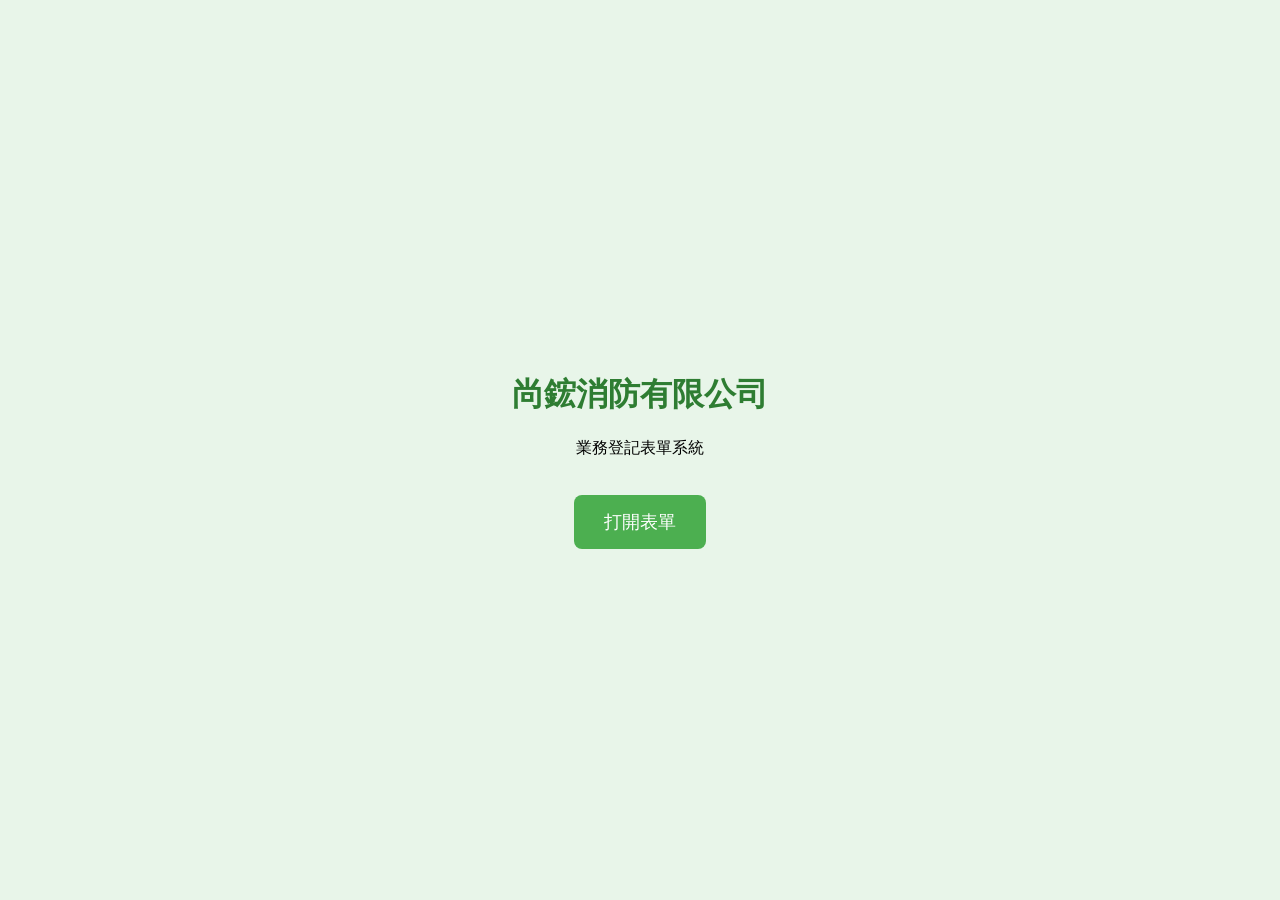
==== index.html @ f28a60e0 "Initial commit - 業務登記表單系統" ====
<!DOCTYPE html>
<html lang="zh-TW">
<head>
    <meta charset="UTF-8">
    <meta name="viewport" content="width=device-width, initial-scale=1.0">
    <title>尚鋐消防 - 業務登記表單</title>
    <style>
        body {
            font-family: -apple-system, BlinkMacSystemFont, 'Segoe UI', Roboto, sans-serif;
            display: flex;
            justify-content: center;
            align-items: center;
            min-height: 100vh;
            margin: 0;
            background: #e8f5e9;
        }
        .container {
            text-align: center;
            padding: 40px;
        }
        h1 { color: #2e7d32; }
        a {
            display: inline-block;
            padding: 15px 30px;
            background: #4caf50;
            color: white;
            text-decoration: none;
            border-radius: 8px;
            font-size: 18px;
            margin-top: 20px;
        }
        a:hover { background: #388e3c; }
    </style>
</head>
<body>
    <div class="container">
        <h1>尚鋐消防有限公司</h1>
        <p>業務登記表單系統</p>
        <a href="form.html">打開表單</a>
    </div>
</body>
</html>
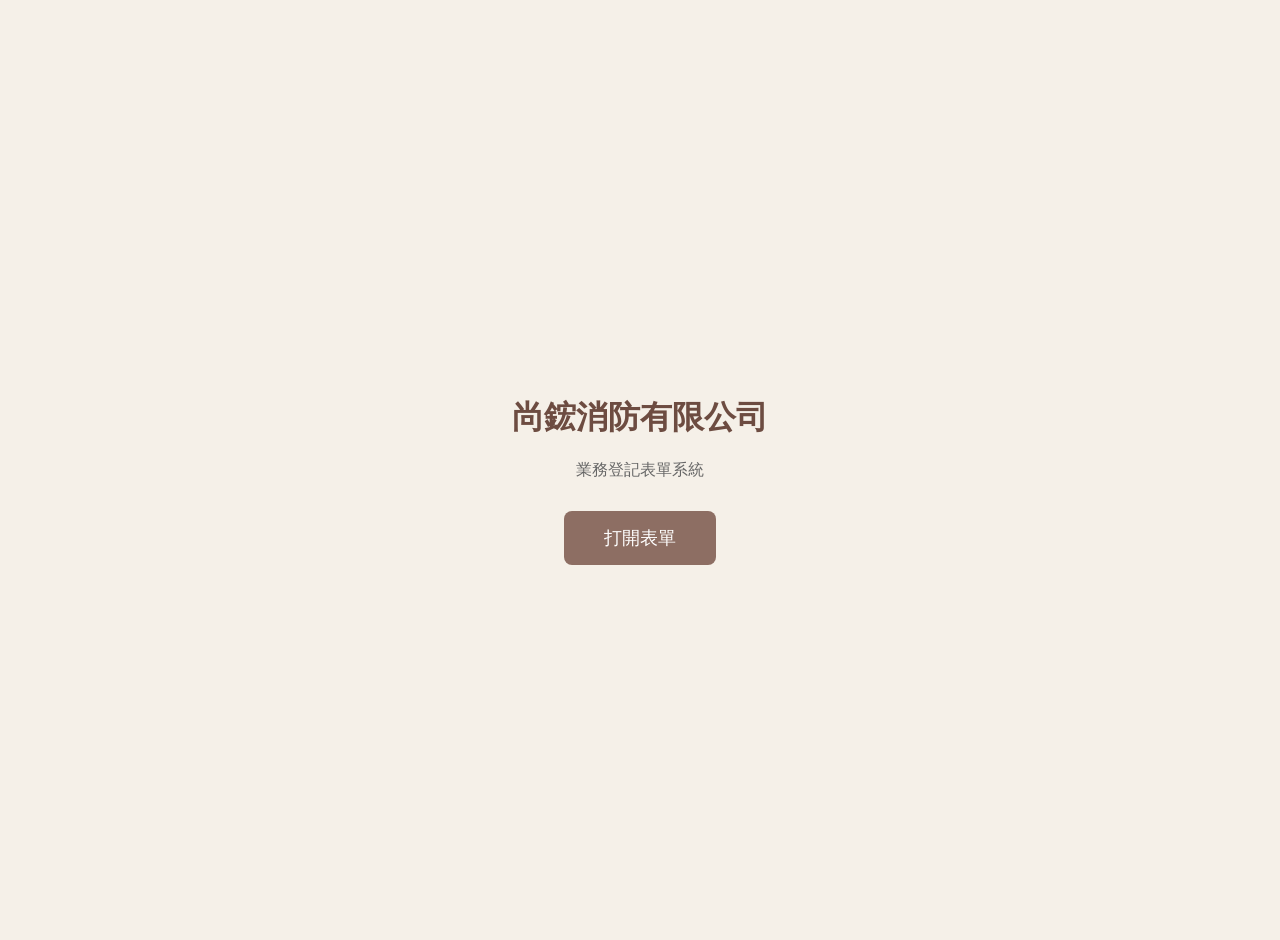
==== commit 1ba83c90: "Update: logo 180px, coffee brown theme" ====
--- a/index.html
+++ b/index.html
@@ -7,33 +7,46 @@
     <style>
         body {
             font-family: -apple-system, BlinkMacSystemFont, 'Segoe UI', Roboto, sans-serif;
+            background: #f5f0e8;
+            min-height: 100vh;
             display: flex;
             justify-content: center;
             align-items: center;
-            min-height: 100vh;
             margin: 0;
-            background: #e8f5e9;
+            padding: 20px;
         }
-        .container {
+        .home-container {
             text-align: center;
-            padding: 40px;
+            padding: 60px 20px;
         }
-        h1 { color: #2e7d32; }
-        a {
+        .home-container h1 {
+            color: #6D4C41;
+            font-size: 32px;
+            margin-bottom: 20px;
+        }
+        .home-container p {
+            color: #666;
+            font-size: 16px;
+            margin-bottom: 30px;
+        }
+        .home-container a {
             display: inline-block;
-            padding: 15px 30px;
-            background: #4caf50;
+            padding: 15px 40px;
+            background: #8D6E63;
             color: white;
             text-decoration: none;
             border-radius: 8px;
             font-size: 18px;
-            margin-top: 20px;
+            transition: all 0.2s;
         }
-        a:hover { background: #388e3c; }
+        .home-container a:hover {
+            background: #6D4C41;
+            box-shadow: 0 4px 12px rgba(141, 110, 99, 0.4);
+        }
     </style>
 </head>
 <body>
-    <div class="container">
+    <div class="home-container">
         <h1>尚鋐消防有限公司</h1>
         <p>業務登記表單系統</p>
         <a href="form.html">打開表單</a>
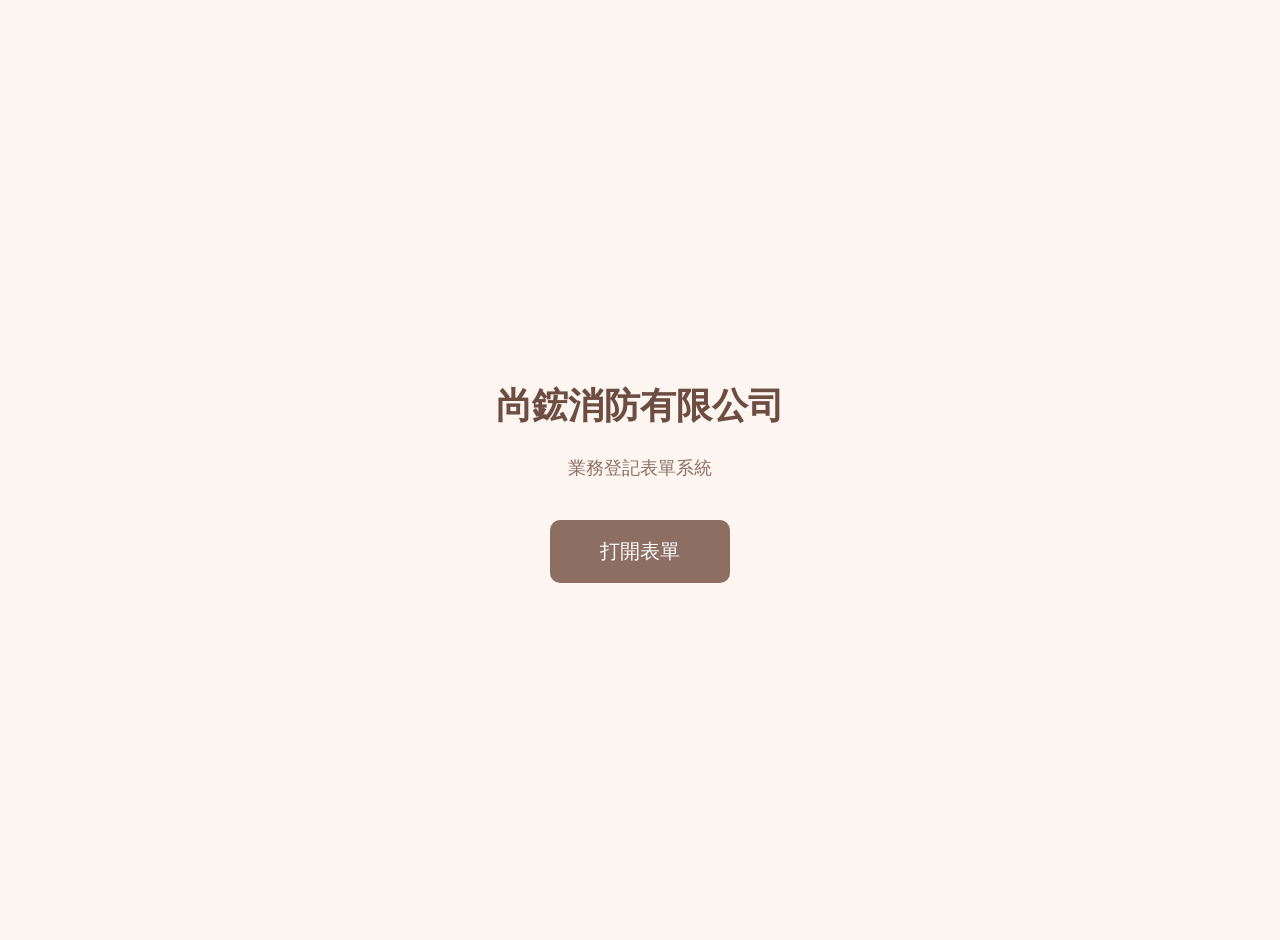
==== commit dc3052a1: "Update: lighter reddish coffee color, bigger logo 280px" ====
--- a/index.html
+++ b/index.html
@@ -7,7 +7,7 @@
     <style>
         body {
             font-family: -apple-system, BlinkMacSystemFont, 'Segoe UI', Roboto, sans-serif;
-            background: #f5f0e8;
+            background: #fdf5f0;
             min-height: 100vh;
             display: flex;
             justify-content: center;
@@ -17,31 +17,31 @@
         }
         .home-container {
             text-align: center;
-            padding: 60px 20px;
+            padding: 80px 20px;
         }
         .home-container h1 {
-            color: #6D4C41;
-            font-size: 32px;
-            margin-bottom: 20px;
+            color: #6d4c41;
+            font-size: 36px;
+            margin-bottom: 25px;
         }
         .home-container p {
-            color: #666;
-            font-size: 16px;
-            margin-bottom: 30px;
+            color: #8d6e63;
+            font-size: 18px;
+            margin-bottom: 40px;
         }
         .home-container a {
             display: inline-block;
-            padding: 15px 40px;
-            background: #8D6E63;
+            padding: 18px 50px;
+            background: #8d6e63;
             color: white;
             text-decoration: none;
-            border-radius: 8px;
-            font-size: 18px;
+            border-radius: 10px;
+            font-size: 20px;
             transition: all 0.2s;
         }
         .home-container a:hover {
-            background: #6D4C41;
-            box-shadow: 0 4px 12px rgba(141, 110, 99, 0.4);
+            background: #6d4c41;
+            box-shadow: 0 6px 20px rgba(141, 110, 99, 0.5);
         }
     </style>
 </head>
